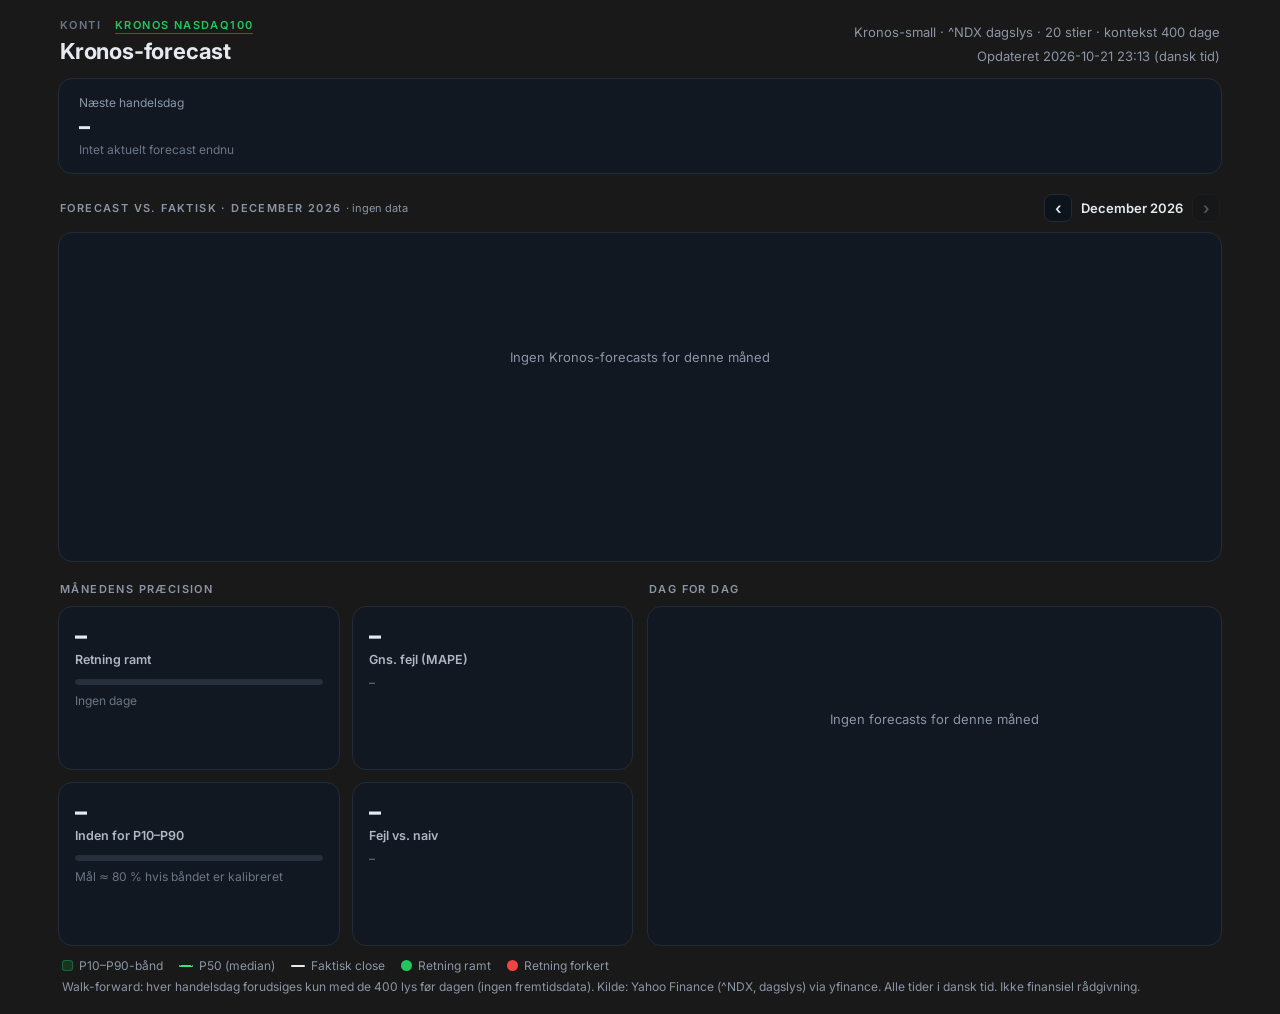
==== kronos.html @ 02a51cdb "kronos-site: 2026-10-21 23:13 (dansk tid)" ====
<!doctype html>
<html lang="da">
<head>
<meta charset="utf-8">
<meta name="viewport" content="width=device-width, initial-scale=1">
<meta name="robots" content="noindex">
<link rel="icon" href="data:,">
<title>Kronos – NASDAQ100</title>
<link rel="stylesheet" href="style.css?v=d1cf4f40fc">
<link rel="stylesheet" href="kronos.css?v=6c85f80a16">
</head>
<body>
<header class="top">
  <div>
    <nav class="tabs" aria-label="Sider"><a href="index.html">Konti</a><a href="kronos.html" class="on" aria-current="page">Kronos NASDAQ100</a></nav>
    <h1>Kronos-forecast</h1>
  </div>
  <div class="top-r">
    <div class="muted" id="kModel">Kronos-small · dagslys · P10–P90</div>
    <div class="muted" id="updated">Indlæser…</div>
  </div>
</header>

<section class="row single"><div class="panel knext" id="nextBox"></div></section>

<div class="calbar">
  <div class="seclabel" id="mLabel">MÅNED</div>
  <div class="mnav">
    <button id="prevM" aria-label="Forrige måned">‹</button>
    <span id="mName">–</span>
    <button id="nextM" aria-label="Næste måned">›</button>
  </div>
</div>

<section class="row single"><div class="panel kchartp" id="chartBox"><div class="kchart"></div></div></section>

<section class="row krow" id="kRow">
  <div class="statcol"><div class="seclabel">MÅNEDENS PRÆCISION</div><div class="tiles2" id="kTiles"></div></div>
  <div class="statcol"><div class="seclabel">DAG FOR DAG</div><div class="panel klist" id="kList"></div></div>
</section>

<div class="legend">
  <span><i class="lg-band"></i>P10–P90-bånd</span>
  <span><i class="lg-med"></i>P50 (median)</span>
  <span><i class="lg-act"></i>Faktisk close</span>
  <span><i class="lg-hit"></i>Retning ramt</span>
  <span><i class="lg-miss"></i>Retning forkert</span>
  <span class="full" id="kMethod"></span>
</div>

<div id="tip" class="tip" hidden></div>
<script src="kronos.js?v=9f001e9109"></script>
</body>
</html>
---- style.css ----
@font-face{font-family:"InterSite";src:url("fonts/inter-var.woff2") format("woff2");font-weight:100 900;font-display:swap}
*{box-sizing:border-box;margin:0;padding:0}
:root{--bg:#191919;--panel:#111821;--line:#222C38;--grid:#1F2833;--txt:#E6EAF0;--mut:#8B95A5;--dim:#6B7685;
--g:#22C55E;--gl:#4ADE80;--r:#EF4444;--rl:#F87171}
html,body{background:var(--bg);color:var(--txt)}
body{font-family:"InterSite",Inter,"DM Sans",system-ui,-apple-system,"Segoe UI",Roboto,sans-serif;padding:18px 18px 20px;-webkit-font-smoothing:antialiased;max-width:1200px;margin:0 auto}
button{font:inherit;color:inherit;background:none;border:0;cursor:pointer}
.muted{color:var(--mut);font-size:13px}
.top{display:flex;justify-content:space-between;align-items:flex-end;gap:12px;margin:0 2px 14px;flex-wrap:wrap}
.kicker{font-size:11px;letter-spacing:1.6px;color:var(--g);font-weight:600;margin-bottom:4px}
h1{font-size:22px;font-weight:700;letter-spacing:-.2px}
.top-r{display:flex;flex-direction:column;align-items:flex-end;gap:8px}
.seg{display:flex;background:#0D131A;border:1px solid var(--line);border-radius:9px;padding:3px}
.seg button{font-size:12px;font-weight:600;color:var(--mut);padding:5px 10px;border-radius:6px}
.seg button.on{background:rgba(34,197,94,.14);color:var(--gl)}
.seg button:hover:not(.on){color:var(--txt)}
.phead{min-height:30px}
.feeseg{padding:2px;border-radius:8px;flex-shrink:0}
.feeseg button{font-size:11.5px;padding:4px 9px;white-space:nowrap}
.feeseg button:disabled{opacity:.35;cursor:default}
.legend [hidden]{display:none}
.panel{background:var(--panel);border:1px solid var(--line);border-radius:14px}
.row{display:grid;grid-template-columns:1fr 1fr;gap:14px;align-items:stretch}
.row.single{grid-template-columns:1fr}
.acct{padding:18px 20px 16px;display:flex;flex-direction:column;min-width:0}
.phead{display:flex;justify-content:space-between;align-items:center;gap:8px}
.pname{font-weight:600;font-size:15px;display:flex;align-items:center;gap:8px}
.badge{font-size:10px;font-weight:700;letter-spacing:1px;color:var(--g);background:rgba(34,197,94,.12);border:1px solid rgba(34,197,94,.35);padding:2px 7px;border-radius:6px}
.dot{width:8px;height:8px;border-radius:50%;background:var(--mut)}.dot.pos{background:var(--g)}.dot.neg{background:var(--r)}
.big{font-size:34px;font-weight:800;letter-spacing:-1px;margin-top:12px;font-variant-numeric:tabular-nums;white-space:nowrap}
.rowsb{display:flex;justify-content:space-between;align-items:center;gap:8px;margin-top:2px;flex-wrap:wrap}
.pill{font-size:13px;font-weight:600;padding:5px 11px;border-radius:999px;font-variant-numeric:tabular-nums;white-space:nowrap}
.pill.flat{color:#AEB7C4;background:#1B232E;border:1px solid #2A3441}
.pill.pos{color:var(--gl);background:rgba(34,197,94,.12);border:1px solid rgba(34,197,94,.35)}
.pill.neg{color:var(--rl);background:rgba(239,68,68,.12);border:1px solid rgba(239,68,68,.35)}
.chart{margin-top:12px;height:230px;position:relative}
.chart svg{display:block;width:100%;height:100%;overflow:visible}
.ax{fill:#7A8594;font-size:11.5px;font-family:inherit}
.mini{display:grid;grid-template-columns:repeat(3,1fr);border-top:1px solid var(--grid);padding-top:12px;margin-top:10px}
.mini>div+div{border-left:1px solid var(--grid);padding-left:12px}
.mv{font-size:15px;font-weight:700;font-variant-numeric:tabular-nums;white-space:nowrap}.ml{font-size:12px;color:var(--mut);margin-top:2px}
.pos{color:var(--gl)}.neg{color:var(--rl)}
.seclabel{font-size:11px;letter-spacing:1.4px;color:var(--mut);font-weight:600;margin:20px 2px 10px}
.seclabel .muted{letter-spacing:0;font-weight:400;font-size:11px}
.statrow{margin-top:20px}
.statcol{display:flex;flex-direction:column;min-width:0}
.statcol .seclabel{margin:0 2px 10px;white-space:nowrap;overflow:hidden;text-overflow:ellipsis}
.tiles2{display:grid;grid-template-columns:1fr 1fr;grid-auto-rows:1fr;gap:12px;flex:1}
.tile{padding:14px 16px;min-height:116px}
.tv{font-size:24px;font-weight:800;letter-spacing:-.5px;font-variant-numeric:tabular-nums}.tl{font-size:12.5px;color:#AEB7C4;font-weight:600;margin-top:2px}
.sub{font-size:12px;color:var(--dim);margin-top:8px}
.bar{display:flex;height:6px;border-radius:4px;overflow:hidden;margin-top:12px;gap:2px}
.bar span{display:block;height:100%;border-radius:4px}.bg{background:var(--g)}.br{background:var(--r)}.bn{background:#26303C;width:100%}
.calbar{display:flex;justify-content:space-between;align-items:center;margin:20px 2px 10px}
.calbar .seclabel{margin:0}
.mnav{display:flex;align-items:center;gap:6px;font-size:13px;font-weight:600}
.mnav button{width:28px;height:28px;border-radius:8px;border:1px solid var(--line);background:#0D131A;font-size:16px;line-height:1;color:var(--txt)}
.mnav button:disabled{opacity:.3;cursor:default}
.mnav button:not(:disabled):hover{border-color:var(--g);color:var(--gl)}
#mName{min-width:108px;text-align:center}
.cal{padding:16px;min-width:0}
.ctitle{font-size:17px;font-weight:700}
.chips{display:flex;background:#0D131A;border:1px solid var(--line);border-radius:10px;padding:7px 2px}
.chips>div{padding:0 10px;text-align:center}.chips>div+div{border-left:1px solid var(--line)}
.chv{font-size:13.5px;font-weight:700;font-variant-numeric:tabular-nums;white-space:nowrap}.chl{font-size:11px;color:var(--mut);margin-top:1px}
.grid{display:grid;grid-template-columns:repeat(5,minmax(0,1fr)) minmax(0,1.3fr);gap:6px;margin-top:14px}
.ch{font-size:12px;color:var(--mut);font-weight:600;text-align:center;padding:2px 0 4px}
.cell{height:72px;border-radius:9px;position:relative;display:flex;flex-direction:column;align-items:center;justify-content:center;background:#151D27;border:1px solid #1E2733;transition:transform .08s,border-color .08s}
.cell .d{position:absolute;top:5px;left:7px;font-size:11px;color:var(--dim);font-weight:600}
.cell.out{background:transparent;border:1px dashed #1A222C}
.cell.fut,.cell.pre,.cell.nodata{background:#0D1218;border-color:#1C242E}
.cell.pre .d,.cell.fut .d{color:#4A5463}
.cell.zero{background:#1A222D;border-color:#2A3441}
.cell.up{border-color:rgba(34,197,94,.45);border-top:2px solid var(--g)}
.cell.dn{border-color:rgba(239,68,68,.45);border-top:2px solid var(--r)}
.cell[data-tip]:hover{border-color:#3A4553;cursor:default}
.cell.up[data-tip]:hover{border-color:var(--g)}.cell.dn[data-tip]:hover{border-color:var(--r)}
.cv{font-size:13.5px;font-weight:700;letter-spacing:-.3px;font-variant-numeric:tabular-nums;margin-top:8px;white-space:nowrap}
.cp{font-size:11.5px;color:#9AA4B2;margin-top:2px;font-variant-numeric:tabular-nums;white-space:nowrap}
.cell.zero .cv{color:#C3CAD4}.cell.up .cv{color:var(--gl)}.cell.dn .cv{color:var(--rl)}
.cell.tot{background:#0D131A;border:1px solid #2A3441}.cell.tot .cv{margin-top:0}
.cell.tot.pos{border-color:var(--g);background:rgba(34,197,94,.10)}.cell.tot.neg{border-color:var(--r);background:rgba(239,68,68,.10)}
.cell.tot.flat .cv{color:#C3CAD4}.cv.dim{color:#4A5463}
.legend{display:flex;gap:6px 16px;align-items:center;margin:12px 4px 0;font-size:12px;color:var(--mut);flex-wrap:wrap}
.legend i{display:inline-block;width:11px;height:11px;border-radius:3px;margin-right:6px;vertical-align:-1px}
.legend .full{flex-basis:100%}
.lg-up{background:rgba(34,197,94,.45);border:1px solid var(--g)}.lg-dn{background:rgba(239,68,68,.45);border:1px solid var(--r)}
.lg-zero{background:#1A222D;border:1px solid #2A3441}.lg-pre{background:#0D1218;border:1px solid #3A4553}
.tip{position:fixed;z-index:10;pointer-events:none;background:#0B1016;border:1px solid #2E3946;border-radius:9px;padding:8px 10px;font-size:12px;line-height:1.45;box-shadow:0 8px 24px rgba(0,0,0,.45);white-space:nowrap}
.tip b{font-size:13px}.tip .m{color:var(--mut)}
.err{padding:20px;color:var(--rl)}
.rnote{margin:14px 4px 0;font-size:11.5px;color:var(--dim)}
/* smal iframe: stak panelerne */
@media (max-width:640px){
  body{padding:12px 10px 16px}
  .row{grid-template-columns:1fr}
  .tiles2{gap:10px}
  .statrow{gap:20px}
  .top{align-items:flex-start}.top-r{align-items:flex-start}
  .big{font-size:30px}
  .acct .phead{flex-wrap:wrap;row-gap:8px}
  .feeseg button{font-size:11px;padding:4px 7px}
  .cell{height:60px}.cv{font-size:12.5px}.cp{font-size:10.5px}
}
@media (max-width:380px){.cv{font-size:11px}.cp{display:none}.chips>div{padding:0 6px}}
/* sidefaner (Konti | Kronos) – samme højde som den tidligere kicker */
.tabs{display:flex;gap:14px;margin-bottom:4px;font-size:11px;letter-spacing:1.4px;font-weight:600;text-transform:uppercase;line-height:15px}
.tabs a{color:var(--dim);text-decoration:none;border-bottom:1px solid transparent}
.tabs a.on{color:var(--g);border-bottom-color:rgba(34,197,94,.5)}
.tabs a:not(.on):hover{color:var(--txt)}
/* exit-varianter (egen boks under Liquid-kolonnen) */
.row[hidden]{display:none}
.xrow{margin-top:14px}
.xbox{display:flex;flex-direction:column}
.xph{display:flex;flex-direction:column;justify-content:center;align-items:center;gap:4px;text-align:center;opacity:.55;border-style:dashed}
.xph .ctitle{font-size:14px;color:var(--mut)}
.xdate{min-width:64px;text-align:center}
.xlist{margin-top:12px;display:flex;flex-direction:column;gap:4px}
.xr{display:grid;grid-template-columns:18px minmax(0,1.25fr) minmax(0,1fr) 64px;align-items:center;gap:10px;padding:6px 8px;border-radius:8px;border:1px solid transparent;font-size:12.5px}
.xr:hover{background:#141C26}
.xr.now{background:rgba(34,197,94,.06);border-color:rgba(34,197,94,.30)}
.xl{font-weight:700;color:var(--mut);text-align:center}.xr.now .xl{color:var(--gl)}
.xn{white-space:nowrap;overflow:hidden;text-overflow:ellipsis;color:#C3CAD4}
.xn .badge{font-size:9px;padding:1px 5px;margin-left:4px}
.xb{height:8px;background:#151D27;border-radius:4px;overflow:hidden;display:flex;justify-content:flex-end}
.xb i{display:block;height:100%;border-radius:4px}
.xv{text-align:right;font-weight:700;font-variant-numeric:tabular-nums;white-space:nowrap}
.xfoot{margin-top:auto;padding-top:10px;font-size:11.5px}
.xempty{padding:24px 4px 8px;font-size:12.5px}
.cell.hasx{cursor:pointer}
@media (max-width:640px){.xph{display:none}.xr{grid-template-columns:16px minmax(0,1.4fr) minmax(0,.8fr) 58px;gap:8px;padding:6px}}
---- kronos.css ----
/* Kronos-side – bygger på style.css */
.knext{padding:16px 20px;display:grid;grid-template-columns:1.2fr 1fr 1fr 1fr;gap:0;align-items:center}
.knext>div{min-width:0}
.knext>div+div{border-left:1px solid var(--grid);padding-left:18px}
.knext .kl{font-size:12px;color:var(--mut)}
.knext .kv{font-size:22px;font-weight:800;letter-spacing:-.4px;font-variant-numeric:tabular-nums;white-space:nowrap;margin-top:3px}
.knext .ks{font-size:12px;color:var(--dim);margin-top:3px;white-space:nowrap;overflow:hidden;text-overflow:ellipsis}
.kchartp{padding:16px 18px 12px}
.kchart{height:300px;position:relative}
.kchart svg{display:block;width:100%;height:100%;overflow:visible}
.kchart .empty,.klist .empty{padding:100px 0;text-align:center}
.krow{margin-top:20px}
.krow .tiles2{height:340px}
.klist{height:340px;overflow:auto;-webkit-overflow-scrolling:touch;padding:4px 0}
.ktab{width:100%;border-collapse:collapse;font-size:12px;font-variant-numeric:tabular-nums}
.ktab th{position:sticky;top:0;background:var(--panel);color:var(--mut);font-weight:600;font-size:11.5px;text-align:right;padding:8px 9px;border-bottom:1px solid var(--grid);white-space:nowrap}
.ktab td{text-align:right;padding:7px 9px;border-bottom:1px solid #18202A;white-space:nowrap}
.ktab th:first-child,.ktab td:first-child{text-align:left}
.ktab tr:last-child td{border-bottom:0}
.ktab tbody tr:hover td{background:#141C26}
.ok{color:var(--gl)}.no{color:var(--rl)}.na{color:var(--dim)}
.lg-band{background:rgba(34,197,94,.16);border:1px solid rgba(34,197,94,.35)}
.lg-med{background:transparent;border-top:2px dashed var(--gl)!important;border:0;height:0!important;width:14px!important;vertical-align:3px!important}
.lg-act{background:#E6EAF0;height:2px!important;width:14px!important;vertical-align:3px!important;border-radius:1px!important}
.lg-hit{background:var(--g);border-radius:50%!important}.lg-miss{background:var(--r);border-radius:50%!important}
@media (max-width:640px){
  .knext{grid-template-columns:1fr 1fr;row-gap:14px;padding:14px 16px}
  .knext>div:nth-child(3){border-left:0;padding-left:0}
  .kchart{height:240px}
  .krow{gap:20px}
  .krow .tiles2{height:auto}
  .klist{height:360px}
  .ktab th,.ktab td{padding:7px 8px}
  .ktab .hm{display:none}
}
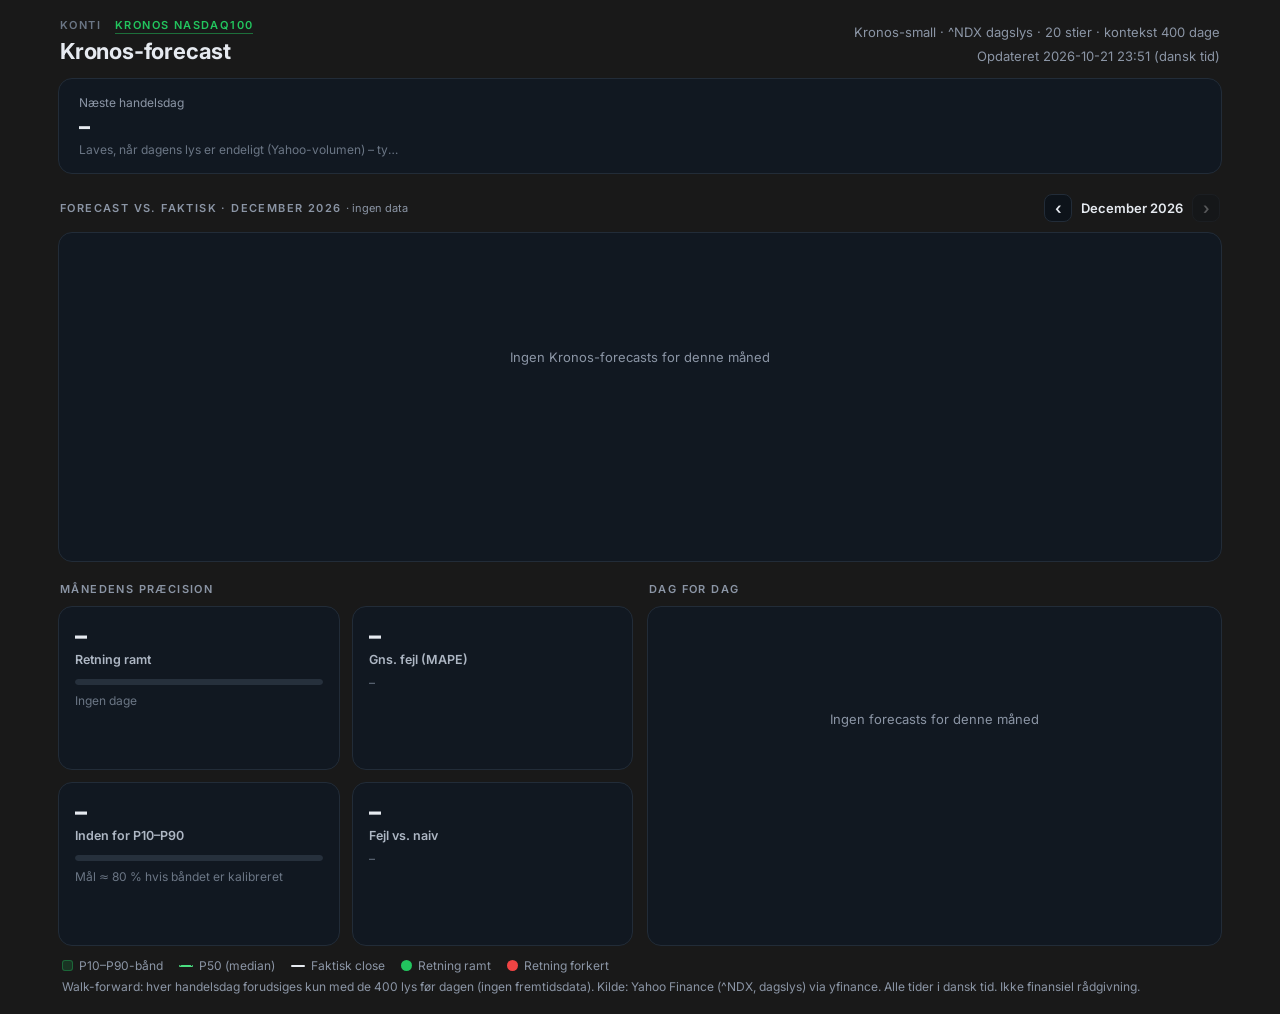
==== commit c98ec1ff: "kronos-site: 2026-10-21 23:51 (dansk tid)" ====
--- a/kronos.html
+++ b/kronos.html
@@ -6,7 +6,7 @@
 <meta name="robots" content="noindex">
 <link rel="icon" href="data:,">
 <title>Kronos – NASDAQ100</title>
-<link rel="stylesheet" href="style.css?v=d1cf4f40fc">
+<link rel="stylesheet" href="style.css?v=ef72b0fa5a">
 <link rel="stylesheet" href="kronos.css?v=6c85f80a16">
 </head>
 <body>
@@ -49,6 +49,6 @@
 </div>
 
 <div id="tip" class="tip" hidden></div>
-<script src="kronos.js?v=9f001e9109"></script>
+<script src="kronos.js?v=646db167ae"></script>
 </body>
 </html>
--- a/style.css
+++ b/style.css
@@ -116,7 +116,7 @@
 .xph .ctitle{font-size:14px;color:var(--mut)}
 .xdate{min-width:64px;text-align:center}
 .xlist{margin-top:12px;display:flex;flex-direction:column;gap:4px}
-.xr{display:grid;grid-template-columns:18px minmax(0,1.25fr) minmax(0,1fr) 64px;align-items:center;gap:10px;padding:6px 8px;border-radius:8px;border:1px solid transparent;font-size:12.5px}
+.xr{display:grid;grid-template-columns:18px minmax(0,1.45fr) minmax(0,1fr) 60px;align-items:center;gap:10px;padding:6px 8px;border-radius:8px;border:1px solid transparent;font-size:12.5px}
 .xr:hover{background:#141C26}
 .xr.now{background:rgba(34,197,94,.06);border-color:rgba(34,197,94,.30)}
 .xl{font-weight:700;color:var(--mut);text-align:center}.xr.now .xl{color:var(--gl)}
